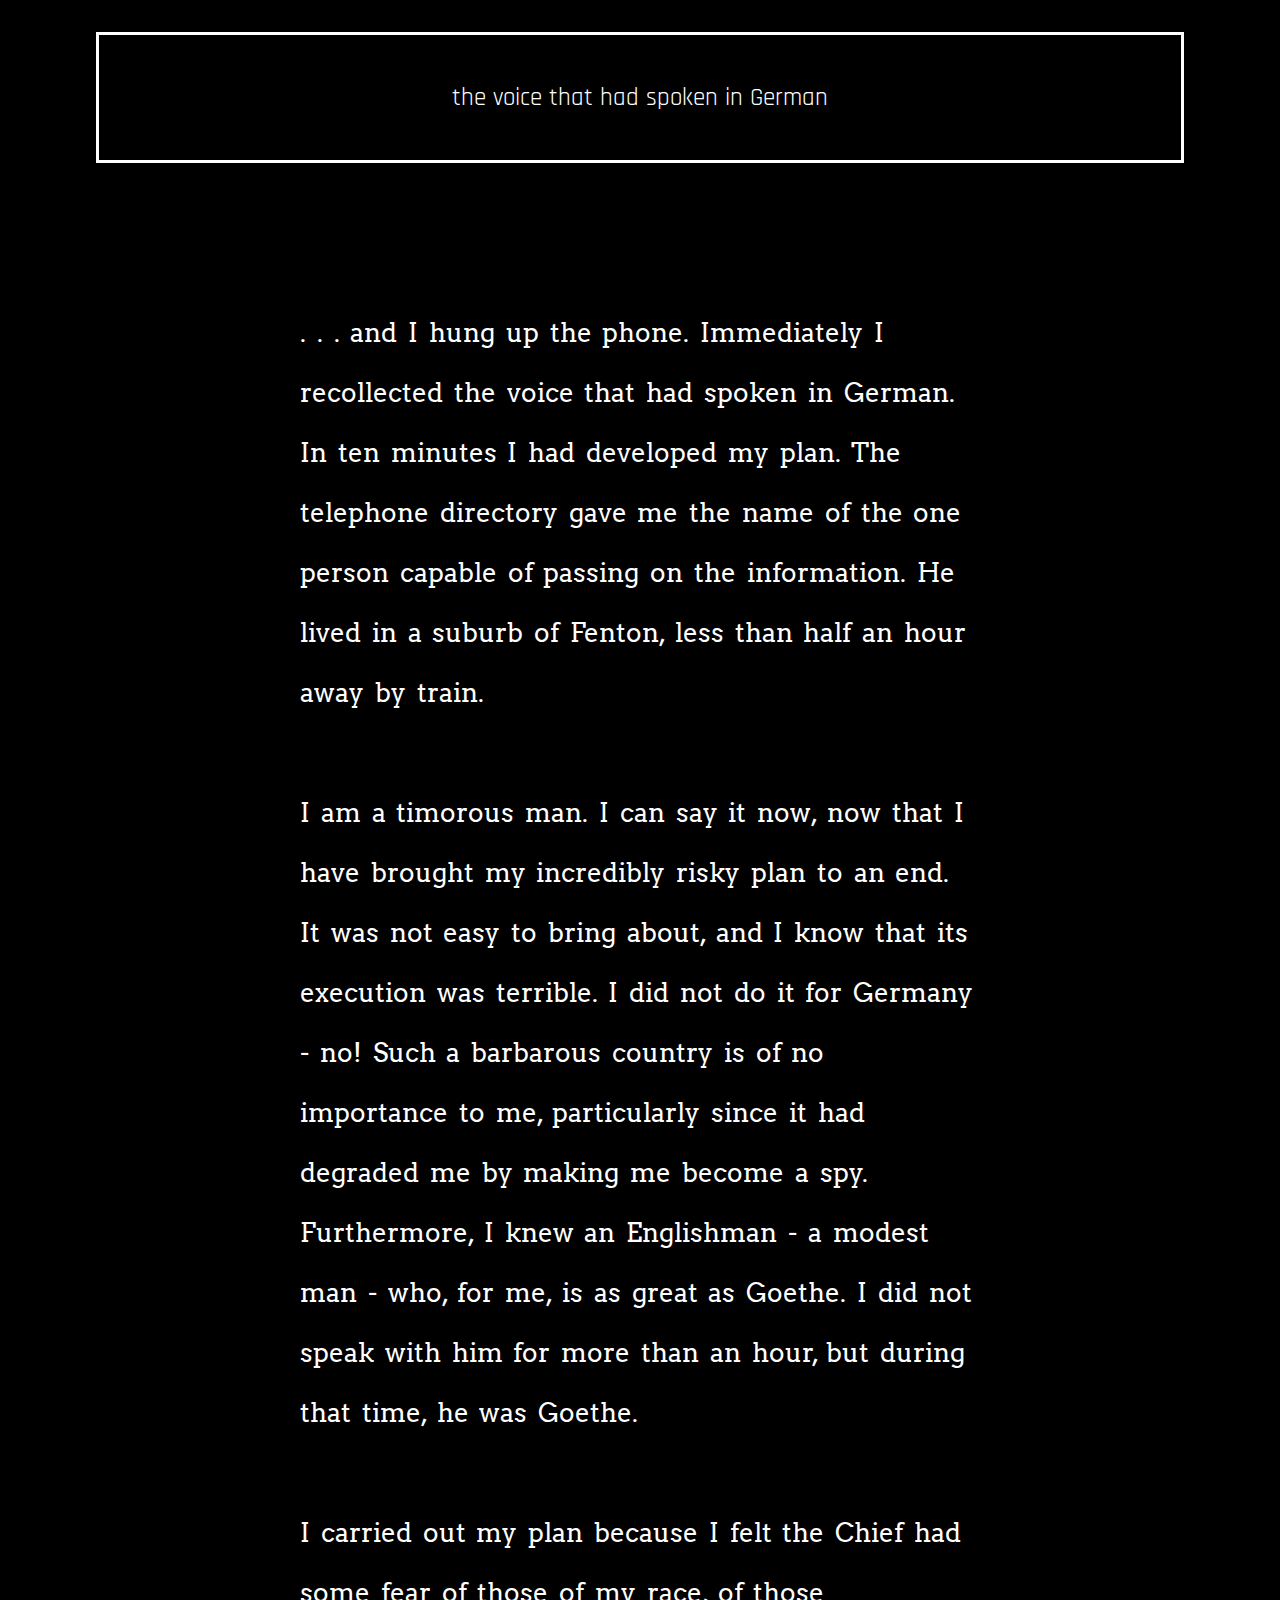
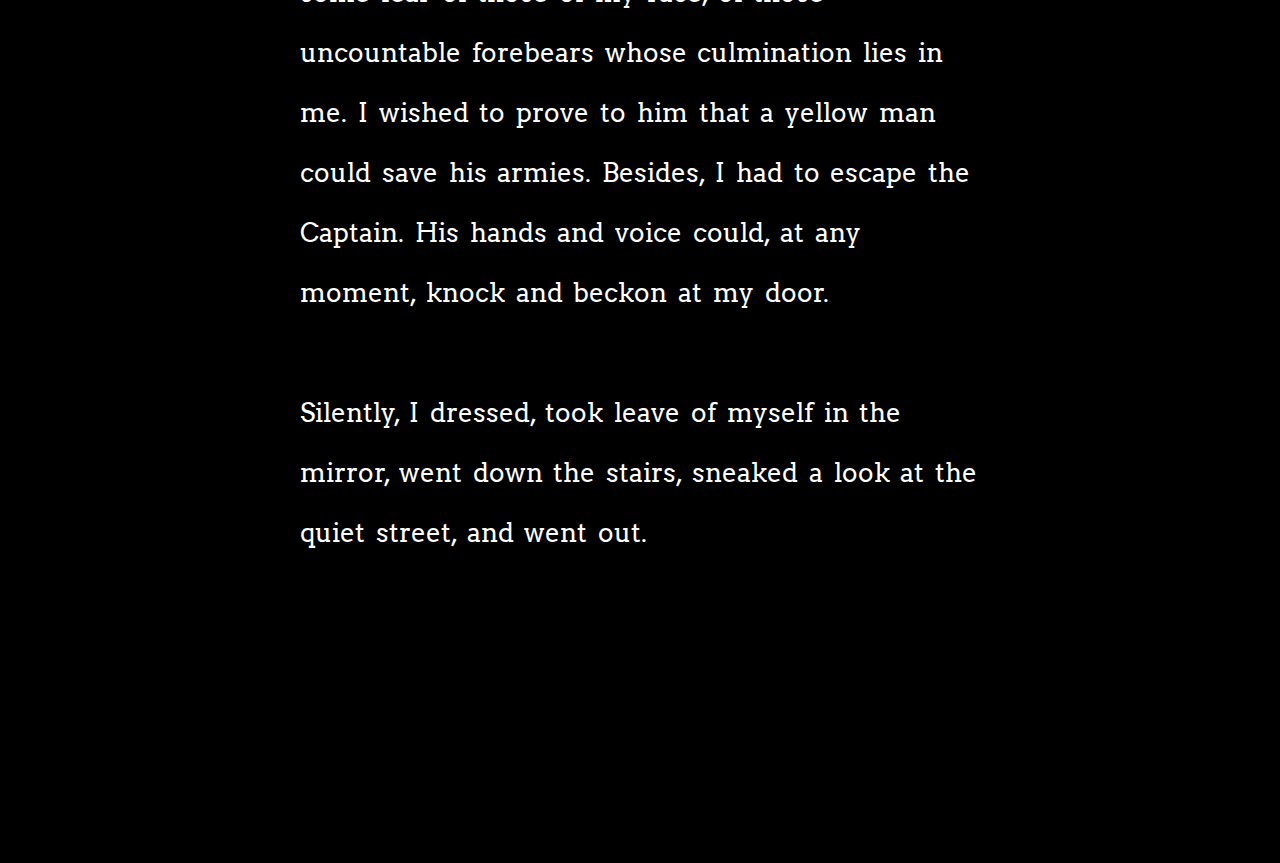
==== 0.html @ 31d5e724 "sns" ====
<!doctype html>
<html class="no-js" lang="">

<head>
  <meta charset="utf-8">
  <title>The Garden of Forking Path</title>
  <meta name="description" content="">
  <meta name="viewport" content="width=device-width, initial-scale=1">

  <meta property="og:title" content="">
  <meta property="og:type" content="">
  <meta property="og:url" content="">
  <meta property="og:image" content="">

  <link rel="manifest" href="site.webmanifest">
  <link rel="apple-touch-icon" href="icon.png">
  <link rel="stylesheet" href="https://fonts.googleapis.com/css2?family=Arvo&display=swap">
  <link href="https://fonts.googleapis.com/css2?family=Benne&display=swap" rel="stylesheet"> 
  <link href="https://fonts.googleapis.com/css2?family=Noto+Sans+KR&family=Rajdhani&family=Rubik&display=swap" rel="stylesheet"> 
  
  <link rel="stylesheet" href="css/normalize.css">
  <link rel="stylesheet" href="css/reset.css">
  <link rel="stylesheet" href="css/0.css">
  <meta name="theme-color" content="#fafafa">
</head>

<body>

<div class="sticky"><a href="index.html">the voice that had spoken in German</a></div>

<style>
div.sticky {
  color:white;
  position: -webkit-sticky;
  position: sticky;
  background-color:black;
  top: 0;
  border: solid;
  text-align: center;
  padding: 50px;
  margin-top: 2rem;
  margin-left: 6rem;
  margin-right: 6rem;
}
</style>

<div class="puzzle">
  <p>. . . and I hung up the phone. Immediately I recollected the voice that had spoken in German.
In ten minutes I had developed my plan. The telephone directory gave me the name of the one person capable of passing on the information. He lived in a suburb of Fenton, less than half an hour away by train.</br>
</br>

  I am a timorous man. I can say it now, now that I have brought my incredibly risky plan to an end. It was not easy to bring about, and I know that its execution was terrible. I did not do it for Germany - no! Such a barbarous country is of no importance to me, particularly since it had degraded me by making me become a spy. Furthermore, I knew an Englishman - a modest man - who, for me, is as great as Goethe. I did not speak with him for more than an hour, but during that time, he was Goethe.</br>
</br>

  I carried out my plan because I felt the Chief had some fear of those of my race, of those uncountable forebears whose culmination lies in me. I wished to prove to him that a yellow man could save his armies. Besides, I had to escape the Captain. His hands and voice could, at any moment, knock and beckon at my door.</br>
</br>

Silently, I dressed, took leave of myself in the mirror, went down the stairs, sneaked a look at the quiet street, and went out. </p>

</div>

</body>

</html>
---- css/0.css ----
body{
  background-size:100% 100%;
  background-repeat: no-repeat;
  background-color:black;
  background-image: url;
}

p{
  color:white;
  font-family: 'Arvo', serif;
  font-size:1.6rem;
  word-spacing: 0.3rem;
  margin-top:-10rem;
  padding: 300px;
  line-height: 60px;
}

a{
  color:white;
  font-family: 'Rajdhani', sans-serif;
  font-size:1.58rem;
  text-decoration:none;
}
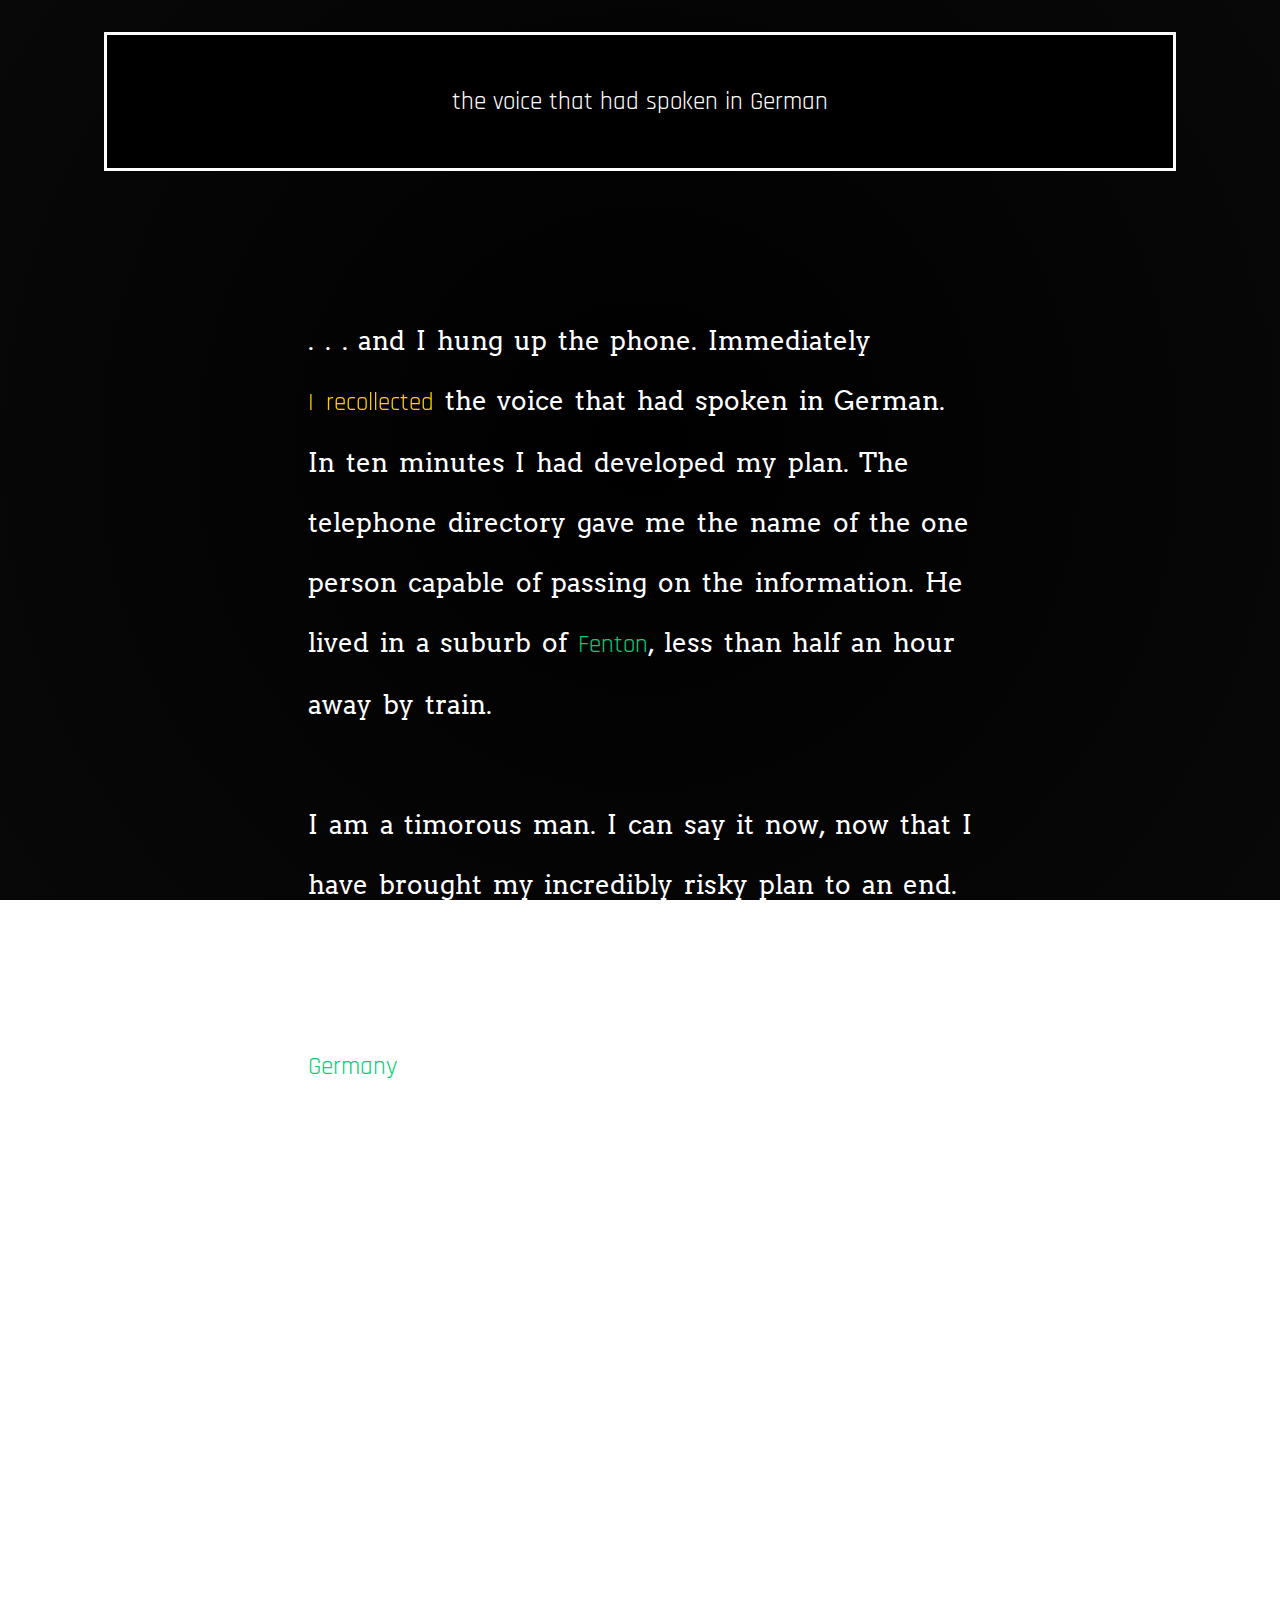
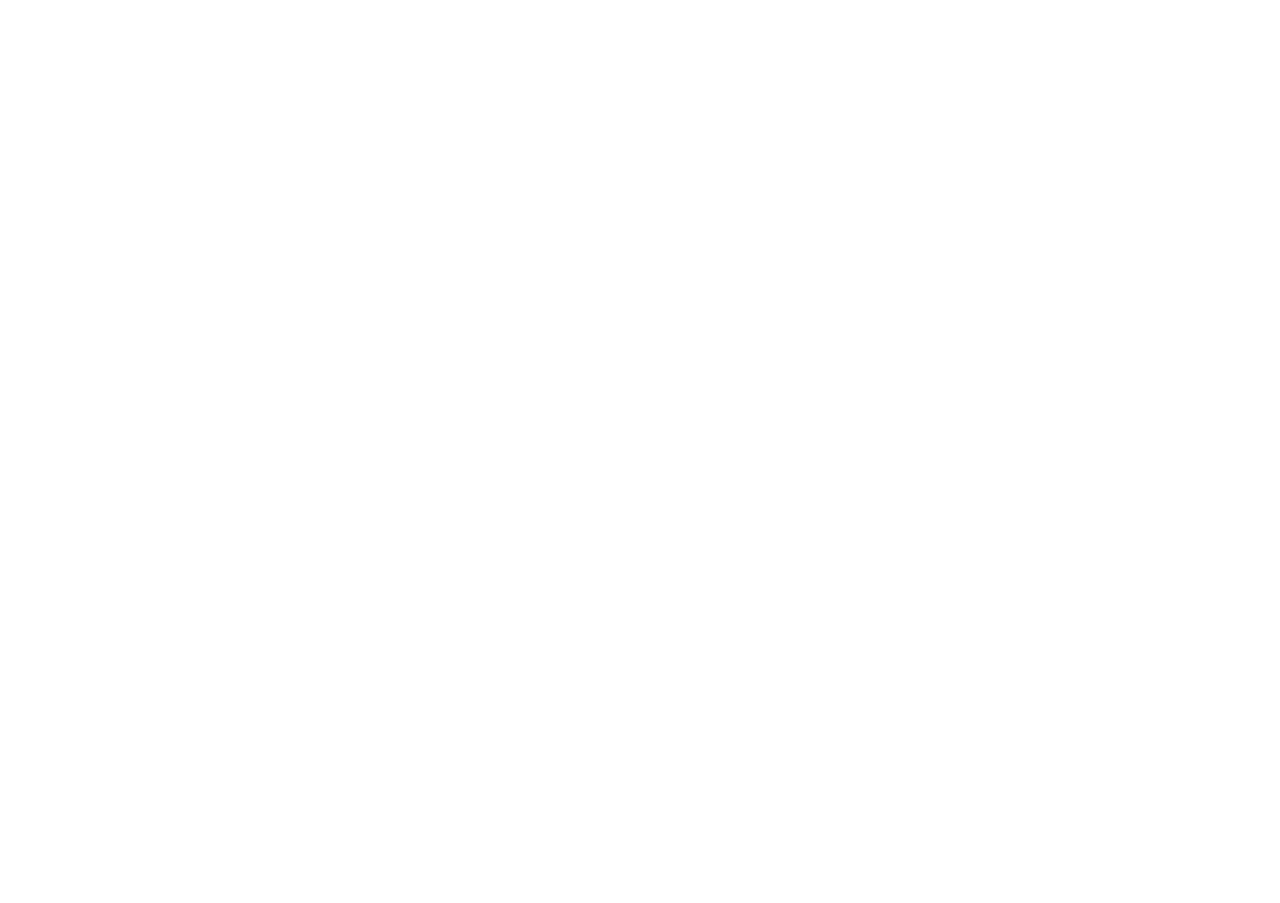
==== commit f4f89818: "sns" ====
--- a/0.html
+++ b/0.html
@@ -28,37 +28,103 @@
 
 <div class="sticky"><a href="index.html">the voice that had spoken in German</a></div>
 
-<style>
-div.sticky {
-  color:white;
-  position: -webkit-sticky;
-  position: sticky;
-  background-color:black;
-  top: 0;
-  border: solid;
-  text-align: center;
-  padding: 50px;
-  margin-top: 2rem;
-  margin-left: 6rem;
-  margin-right: 6rem;
-}
-</style>
-
 <div class="puzzle">
-  <p>. . . and I hung up the phone. Immediately I recollected the voice that had spoken in German.
-In ten minutes I had developed my plan. The telephone directory gave me the name of the one person capable of passing on the information. He lived in a suburb of Fenton, less than half an hour away by train.</br>
+  <p>. . . and I hung up the phone. Immediately <code class="popup" onclick="myFunction()">I recollected<span class="popuptext" id="myPopup">Forking Path1</span></code> the voice that had spoken in German.
+In ten minutes I had developed my plan. The telephone directory gave me the name of the one person capable of passing on the information. He lived in a suburb of <a class="text" href=https://www.google.com/maps/search/suburbs+of+Fenton,+Staffordshire,+Britain/@52.9973179,-2.1773594,14z/data=!3m1!4b1>Fenton</a>, less than half an hour away by train.</br>
 </br>
 
-  I am a timorous man. I can say it now, now that I have brought my incredibly risky plan to an end. It was not easy to bring about, and I know that its execution was terrible. I did not do it for Germany - no! Such a barbarous country is of no importance to me, particularly since it had degraded me by making me become a spy. Furthermore, I knew an Englishman - a modest man - who, for me, is as great as Goethe. I did not speak with him for more than an hour, but during that time, he was Goethe.</br>
+  I am a timorous man. I can say it now, now that I have brought my incredibly risky plan to an end. It was not easy to bring about, and I know that its execution was terrible. I did not do it for <a class="text" href="https://en.wikipedia.org/wiki/History_of_Germany_during_World_War_I">Germany</a> - no! Such a barbarous country is of no importance to me, particularly since it had degraded me by making me become a spy. Furthermore, I knew an Englishman - a modest man - who, for me, is as great as Goethe. I did not speak with him for more than an hour, but during that time, he was Goethe.</br>
 </br>
 
   I carried out my plan because I felt the Chief had some fear of those of my race, of those uncountable forebears whose culmination lies in me. I wished to prove to him that a yellow man could save his armies. Besides, I had to escape the Captain. His hands and voice could, at any moment, knock and beckon at my door.</br>
 </br>
 
-Silently, I dressed, took leave of myself in the mirror, went down the stairs, sneaked a look at the quiet street, and went out. </p>
+Silently, I dressed, took leave of myself in the mirror, went down the stairs, sneaked a look at the quiet street, and went out.</p>
+</div>
 
 </div>
-
 </body>
 
+<style>
+.popup {
+  position: relative;
+  display: inline-block;
+  cursor: pointer;
+  -webkit-user-select: none;
+  -moz-user-select: none;
+  -ms-user-select: none;
+  user-select: none;
+}
+
+.popup:hover{
+  animation: shake 1s;
+  animation-duration: 0.1s;
+}
+
+
+.popup .popuptext {
+  visibility: hidden;
+  width: 160px;
+  background-color: #555;
+  color: #fff;
+  text-align: center;
+  border-radius: 6px;
+  padding: 2px 0;
+  position: absolute;
+  z-index: 1;
+  bottom: 100%;
+  left: 50%;
+  margin-left: -80px;
+}
+
+.popup .popuptext::after {
+  content: "";
+  position: absolute;
+  top: 100%;
+  left: 50%;
+  margin-left: -5px;
+  border-width: 5px;
+  border-style: solid;
+  border-color: #555 transparent transparent transparent;
+}
+
+.popup .show {
+  visibility: visible;
+  -webkit-animation: fadeIn 1s;
+  animation: fadeIn 1s;
+}
+
+@-webkit-keyframes fadeIn {
+  from {opacity: 0;} 
+  to {opacity: 1;}
+}
+
+@keyframes fadeIn {
+  from {opacity: 0;}
+  to {opacity:1 ;}
+}
+
+@keyframes shake {
+  0% { transform: translate(1px, 1px) rotate(0deg); }
+  10% { transform: translate(-1px, -2px) rotate(-1deg); }
+  20% { transform: translate(-3px, 0px) rotate(1deg); }
+  30% { transform: translate(3px, 2px) rotate(0deg); }
+  40% { transform: translate(1px, -1px) rotate(1deg); }
+  50% { transform: translate(-1px, 2px) rotate(-1deg); }
+  60% { transform: translate(-3px, 1px) rotate(0deg); }
+  70% { transform: translate(3px, 1px) rotate(-1deg); }
+  80% { transform: translate(-1px, -1px) rotate(1deg); }
+  90% { transform: translate(1px, 2px) rotate(0deg); }
+  100% { transform: translate(1px, -2px) rotate(-1deg); }
+}
+</style>
+
+<script>
+function myFunction() {
+  var popup = document.getElementById("myPopup");
+  popup.classList.toggle("show");
+}
+</script>
+
+
 </html>--- a/css/0.css
+++ b/css/0.css
@@ -1,8 +1,8 @@
 body{
-  background-size:100% 100%;
+  background:no-repeat center center fixed;
   background-repeat: no-repeat;
-  background-color:black;
-  background-image: url;
+  background-image: radial-gradient(circle, black, #080808);
+  background-image: url
 }
 
 p{
@@ -15,10 +15,161 @@
   line-height: 60px;
 }
 
+code{
+  font-family: 'Rajdhani', sans-serif;
+  font-size:1.58rem;
+  color:rgb(255, 204, 0);
+}
+
+code:hover {
+        color: #898989;
+      }
+
+span{
+  font-size:1.3rem;
+}
+
 a{
   color:white;
   font-family: 'Rajdhani', sans-serif;
   font-size:1.58rem;
   text-decoration:none;
+-webkit-transition: color 0.2s; 
+        transition: color 0.2s; 
+
 }
 
+    a:hover {
+      text-decoration:underline;
+        color: #898989;
+      }
+
+  .text{
+  color:#05ce78;
+}
+
+div.sticky {
+  color:white;
+  position: -webkit-sticky;
+  position: sticky;
+  background-color:black;
+  top: 0;
+  border: solid;
+  text-align: center;
+  padding: 50px;
+  margin-top: 2rem;
+  margin-left: 6rem;
+  margin-right: 6rem;
+}
+
+@media only screen and (max-width: 1200px)
+    {
+p{
+  color:white;
+  font-family: 'Arvo', serif;
+  font-size:1rem;
+  word-spacing: 0.3rem;
+  margin-top:-8rem;
+  padding: 180px;
+  line-height: 28px;
+  margin-left:-1rem;
+}
+
+a{
+  color:white;
+  text-align:center; 
+  font-family: 'Rajdhani', sans-serif;
+  font-size:1.1rem;
+  text-decoration:none;
+}
+
+div.sticky {
+  color:white;
+  position: -webkit-sticky;
+  position: sticky;
+  background-color:black;
+  top: 0;
+  border: solid;
+  text-align: center;
+  padding: 30px;
+  margin-top: 1rem;
+  margin-left: 5rem;
+  margin-right: 7.5rem;
+}
+
+@keyframes float {
+  0% {
+    transform: translatey(0px);
+  }
+  25% {
+    transform: translatey(20px);
+  }
+
+  50% {
+    transform: translatey(0px);
+    font-color:white;
+  }
+}
+  span{
+  font-size:1rem;
+}
+
+code{
+  font-size:1rem;
+}
+
+
+@media only screen and (max-width: 810px)
+    {
+p{
+  color:white;
+  font-family: 'Arvo', serif;
+  font-size:1rem;
+  word-spacing: 0.3rem;
+  margin-top:-1rem;
+  padding: 80px;
+  line-height: 28px;
+}
+
+a{
+  color:white;
+  font-family: 'Rajdhani', sans-serif;
+  font-size:1.1rem;
+  text-decoration:none;
+}
+
+div.sticky {
+  color:white;
+  position: -webkit-sticky;
+  position: sticky;
+  background-color:black;
+  top: 0;
+  border: solid;
+  text-align: center;
+  padding: 30px;
+  margin-top: 1rem;
+  margin-left: 3rem;
+  margin-right: 3rem;
+}
+
+@keyframes float {
+  0% {
+    transform: translatey(0px);
+  }
+  25% {
+    transform: translatey(20px);
+  }
+
+  50% {
+    transform: translatey(0px);
+    font-color:white;
+  }
+}
+  span{
+  font-size:1rem;
+}
+
+code{
+  font-size:1rem;
+}
+  